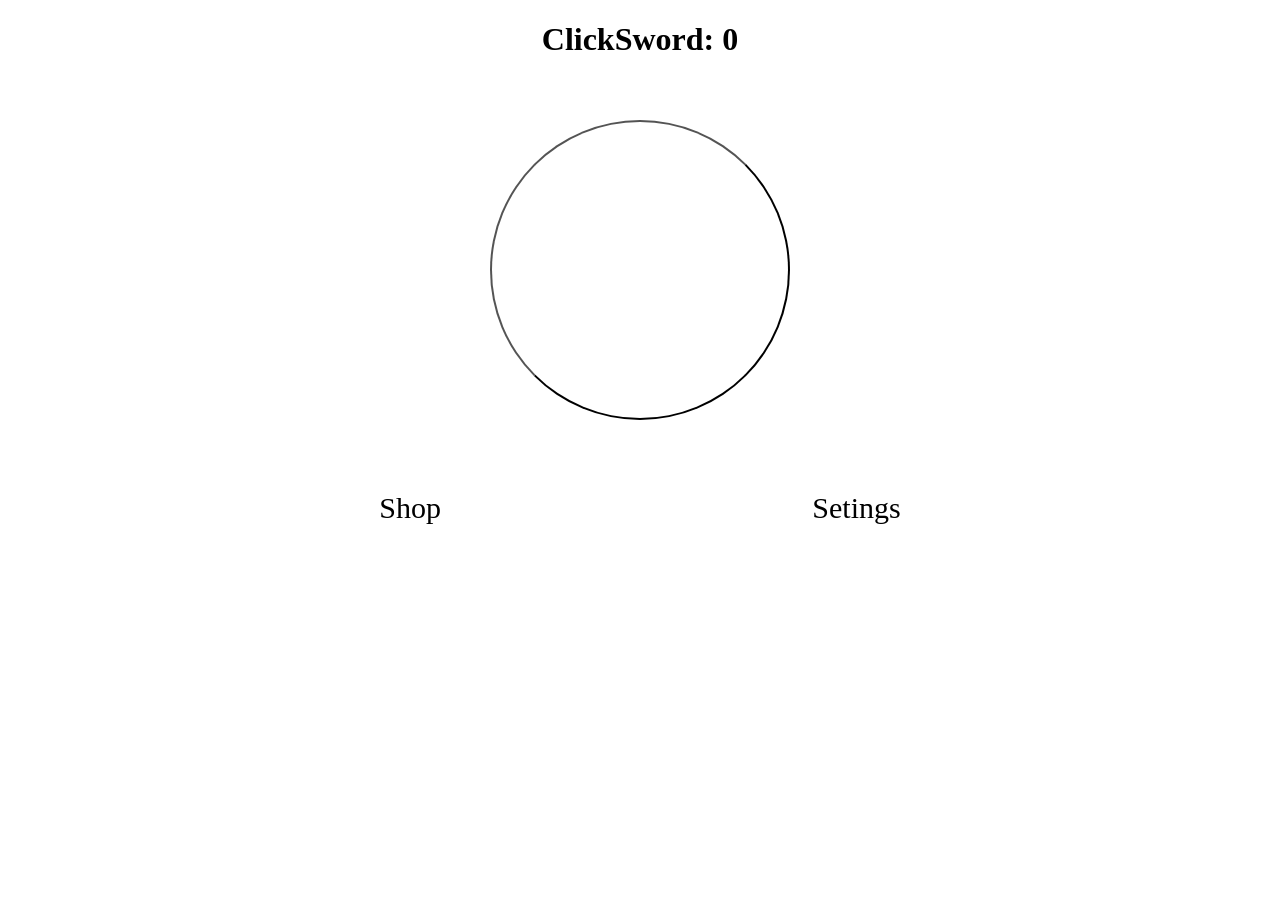
==== index.html @ cd4a35fb "Update index.html" ====
<!DOCTYPE html>
<html lang="uk">
<head>
    <script>
        // Применяем класс сразу при загрузке DOM, чтобы избежать вспышки белого цвета
        if (localStorage.getItem('theme') === 'dark') {
        document.documentElement.classList.add('dark-theme'); // Добавляем к <html> или <body>
        }
    </script>
    <meta charset="UTF-8">
    <title> Головна </title>
    <link rel="stylesheet" href="style.css">
</head>
<body>
        
    <main>
        <h1> ClickSword: <span id="counter">0</span></h1>
        
        <button id="Button"></button>
        
        <div class="perehod">
            <a href="shop.html">Shop</a>
            <a href="stat.html">Setings</a>
        </div>
    </main>
    
    
<script src="js/script.js"></script>
</body>
</html>
---- style.css ----
body {
    text-align:center;
    background-color: white; 
    transition: background-color 0.3s, color 0.3s;
}

body.dark-theme {
    background-color: #121212;
    color: #ffffff;
}

body.dark-theme .a {
    color: #ff79c6; 
}

body.dark-theme .game1 a {
    color: #ff79c6;
}

button{
    margin-top: 40px;
    background-image:url('https://thumb.ac-illust.com/40/404ed648666f2d7e48f18319226e07b1_t.jpeg') ;
    background-color:white;
    width: 300px;
    height: 300px;
    background-size: 80%;
    border-radius: 50%;
    background-repeat: no-repeat;
    background-position: center;
}

.perehod a{
    text-decoration: none;
    color: black;
    font-size:30px;
}

.perehod{
    margin-top: 70px;
    display: flex;
    justify-content: space-evenly;
}
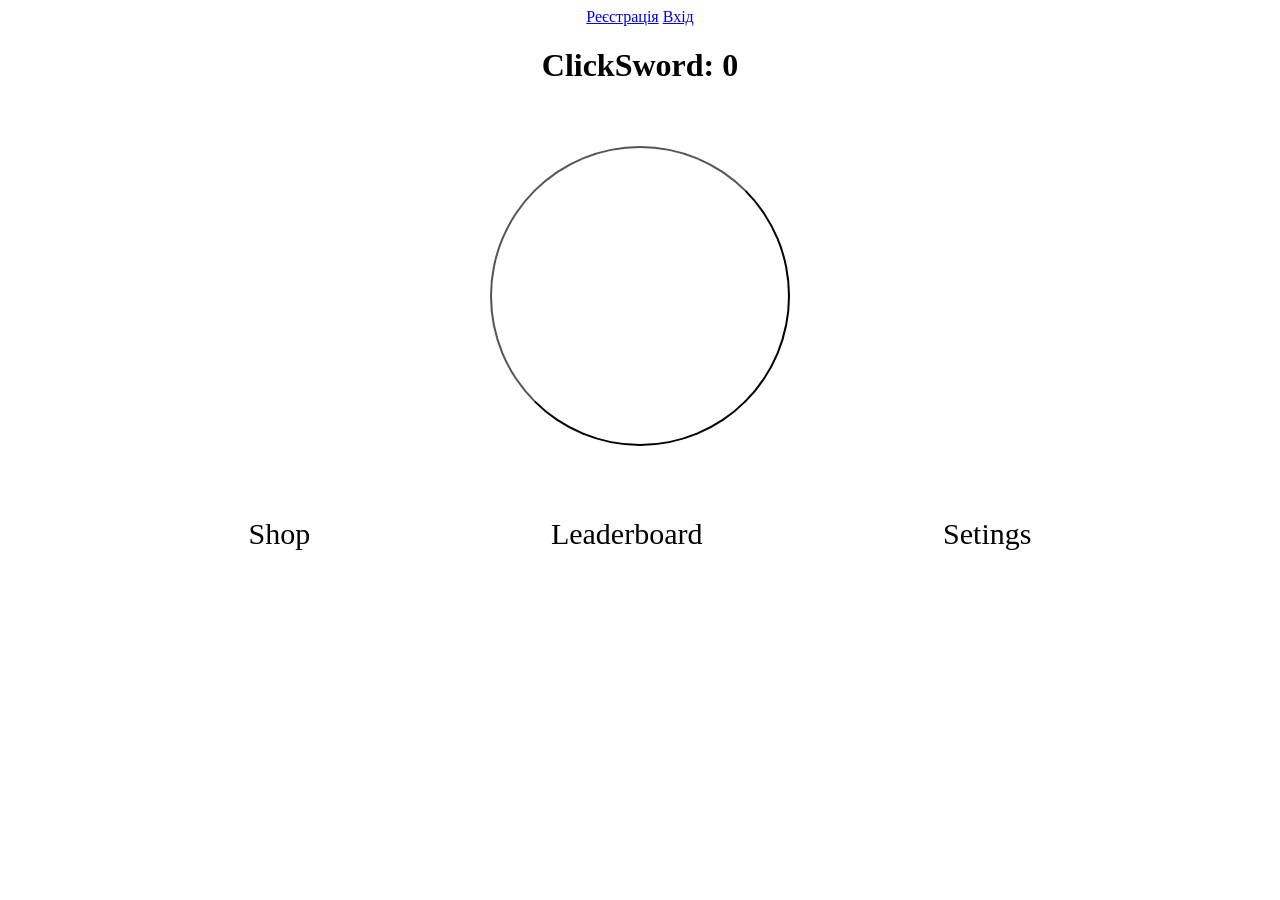
==== commit a48c5804: "Update index.html" ====
--- a/index.html
+++ b/index.html
@@ -2,9 +2,8 @@
 <html lang="uk">
 <head>
     <script>
-        // Применяем класс сразу при загрузке DOM, чтобы избежать вспышки белого цвета
         if (localStorage.getItem('theme') === 'dark') {
-        document.documentElement.classList.add('dark-theme'); // Добавляем к <html> или <body>
+            document.documentElement.classList.add('dark-theme');
         }
     </script>
     <meta charset="UTF-8">
@@ -12,19 +11,31 @@
     <link rel="stylesheet" href="style.css">
 </head>
 <body>
-        
+    <!-- Верхні кнопки для авторизації -->
+    <div class="auth-buttons" id="authContainer">
+        <a href="register.html" class="auth-btn reg-btn">Реєстрація</a>
+        <a href="login.html" class="auth-btn login-btn">Вхід</a>
+    </div>
+
+    <!-- Блок для відображення імені та кнопки виходу (спочатку прихований) -->
+    <div class="user-panel" id="userPanel" style="display: none;">
+        <span id="currentUserName">Гравець</span>
+        <button id="logoutBtn">Вийти</button>
+    </div>
+
     <main>
+        <h2 id="greeting" style="margin-bottom: 5px;"></h2>
         <h1> ClickSword: <span id="counter">0</span></h1>
         
         <button id="Button"></button>
         
         <div class="perehod">
             <a href="shop.html">Shop</a>
+            <a href="leaderboard.html">Leaderboard</a>
             <a href="stat.html">Setings</a>
         </div>
     </main>
     
-    
-<script src="js/script.js"></script>
+<script src="script.js"></script>
 </body>
 </html>
--- a/style.css
+++ b/style.css
@@ -15,6 +15,14 @@
 
 body.dark-theme .game1 a {
     color: #ff79c6;
+}
+
+body.dark-theme main a {
+    color: white;
+}
+
+main a {
+    color: black; 
 }
 
 button{
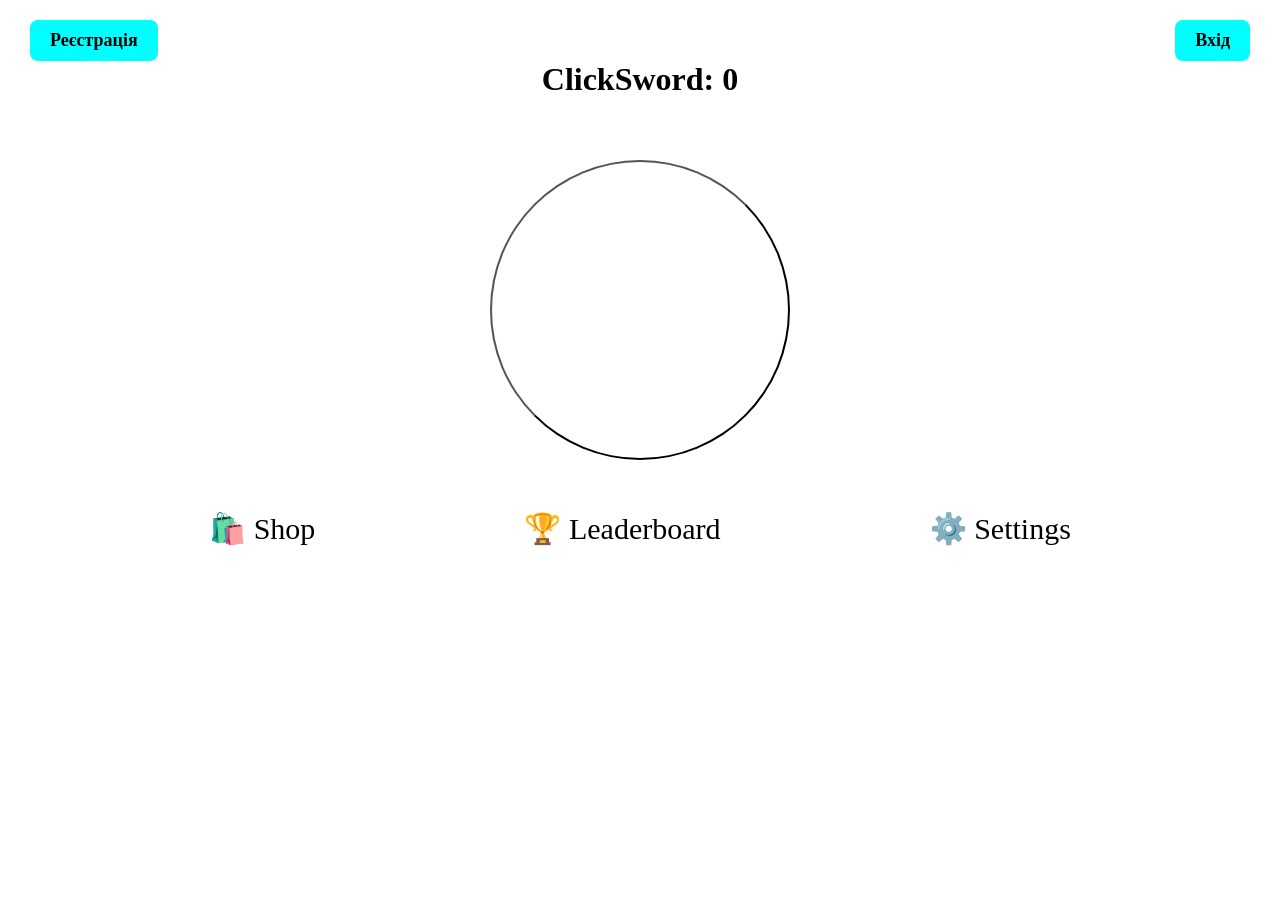
==== commit 566043c9: "Update index.html" ====
--- a/index.html
+++ b/index.html
@@ -7,32 +7,32 @@
         }
     </script>
     <meta charset="UTF-8">
-    <title> Головна </title>
+    <title>Головна - ClickSword</title>
     <link rel="stylesheet" href="style.css">
 </head>
 <body>
-    <!-- Верхні кнопки для авторизації -->
+    <!-- Верхні кнопки авторизації -->
     <div class="auth-buttons" id="authContainer">
         <a href="register.html" class="auth-btn reg-btn">Реєстрація</a>
         <a href="login.html" class="auth-btn login-btn">Вхід</a>
     </div>
 
-    <!-- Блок для відображення імені та кнопки виходу (спочатку прихований) -->
+    <!-- Панель користувача після входу -->
     <div class="user-panel" id="userPanel" style="display: none;">
         <span id="currentUserName">Гравець</span>
         <button id="logoutBtn">Вийти</button>
     </div>
 
-    <main>
-        <h2 id="greeting" style="margin-bottom: 5px;"></h2>
-        <h1> ClickSword: <span id="counter">0</span></h1>
+    <main class="main-container">
+        <h2 id="greeting" class="greeting-text"></h2>
+        <h1 class="score-title">ClickSword: <span id="counter">0</span></h1>
         
-        <button id="Button"></button>
+        <button id="Button" class="clicker-btn" title="Кликай сюди!"></button>
         
         <div class="perehod">
-            <a href="shop.html">Shop</a>
-            <a href="leaderboard.html">Leaderboard</a>
-            <a href="stat.html">Setings</a>
+            <a href="shop.html" class="nav-link">🛍️ Shop</a>
+            <a href="leaderboard.html" class="nav-link">🏆 Leaderboard</a>
+            <a href="stat.html" class="nav-link">⚙️ Settings</a>
         </div>
     </main>
     
--- a/style.css
+++ b/style.css
@@ -1,7 +1,9 @@
 body {
-    text-align:center;
+    text-align: center;
     background-color: white; 
     transition: background-color 0.3s, color 0.3s;
+    margin: 0;
+    padding-top: 40px;
 }
 
 body.dark-theme {
@@ -13,10 +15,6 @@
     color: #ff79c6; 
 }
 
-body.dark-theme .game1 a {
-    color: #ff79c6;
-}
-
 body.dark-theme main a {
     color: white;
 }
@@ -25,26 +23,80 @@
     color: black; 
 }
 
-button{
+/* Кнопки Реєстрація (зліва) та Вхід (справа) */
+.auth-buttons {
+    position: absolute;
+    top: 20px;
+    width: 100%;
+    display: flex;
+    justify-content: space-between;
+    padding: 0 30px;
+    box-sizing: border-box;
+}
+
+.auth-btn {
+    text-decoration: none;
+    padding: 10px 20px;
+    font-size: 18px;
+    background-color: cyan;
+    color: black;
+    border-radius: 8px;
+    font-weight: bold;
+}
+
+/* Панель користувача після входу */
+.user-panel {
+    position: absolute;
+    top: 20px;
+    width: 100%;
+    display: flex;
+    justify-content: space-between;
+    padding: 0 30px;
+    box-sizing: border-box;
+    align-items: center;
+    font-size: 20px;
+    font-weight: bold;
+}
+
+.user-panel button {
+    margin-top: 0;
+    width: auto;
+    height: auto;
+    padding: 8px 15px;
+    background-color: #e41b56;
+    color: white;
+    border: none;
+    border-radius: 5px;
+    cursor: pointer;
+    font-size: 16px;
+    background-image: none;
+}
+
+button#Button {
     margin-top: 40px;
-    background-image:url('https://thumb.ac-illust.com/40/404ed648666f2d7e48f18319226e07b1_t.jpeg') ;
-    background-color:white;
+    background-image: url('https://thumb.ac-illust.com/40/404ed648666f2d7e48f18319226e07b1_t.jpeg');
+    background-color: white;
     width: 300px;
     height: 300px;
     background-size: 80%;
     border-radius: 50%;
     background-repeat: no-repeat;
     background-position: center;
+    cursor: pointer;
 }
 
-.perehod a{
+.perehod a {
     text-decoration: none;
     color: black;
-    font-size:30px;
+    font-size: 30px;
 }
 
-.perehod{
-    margin-top: 70px;
+.perehod {
+    margin-top: 50px;
     display: flex;
     justify-content: space-evenly;
 }
+
+body.dark-theme .perehod a {
+    color: white;
+}
